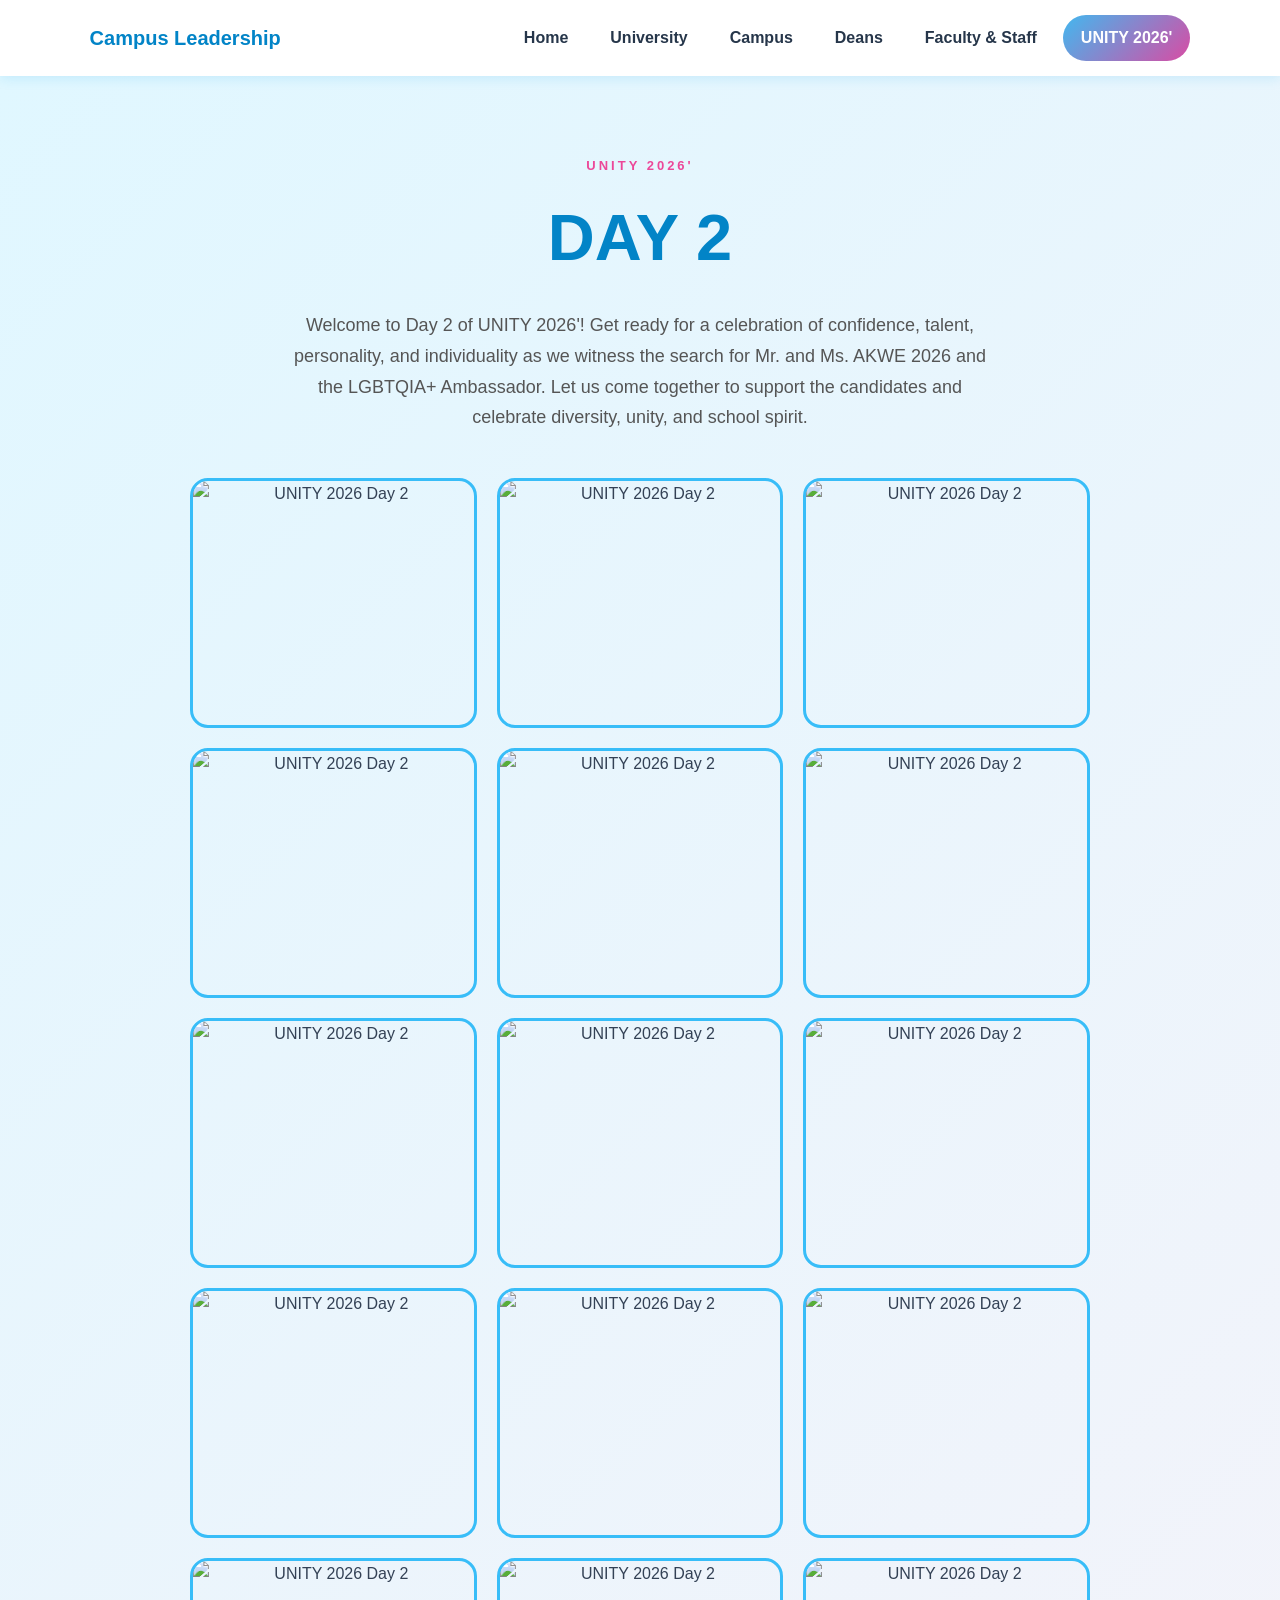
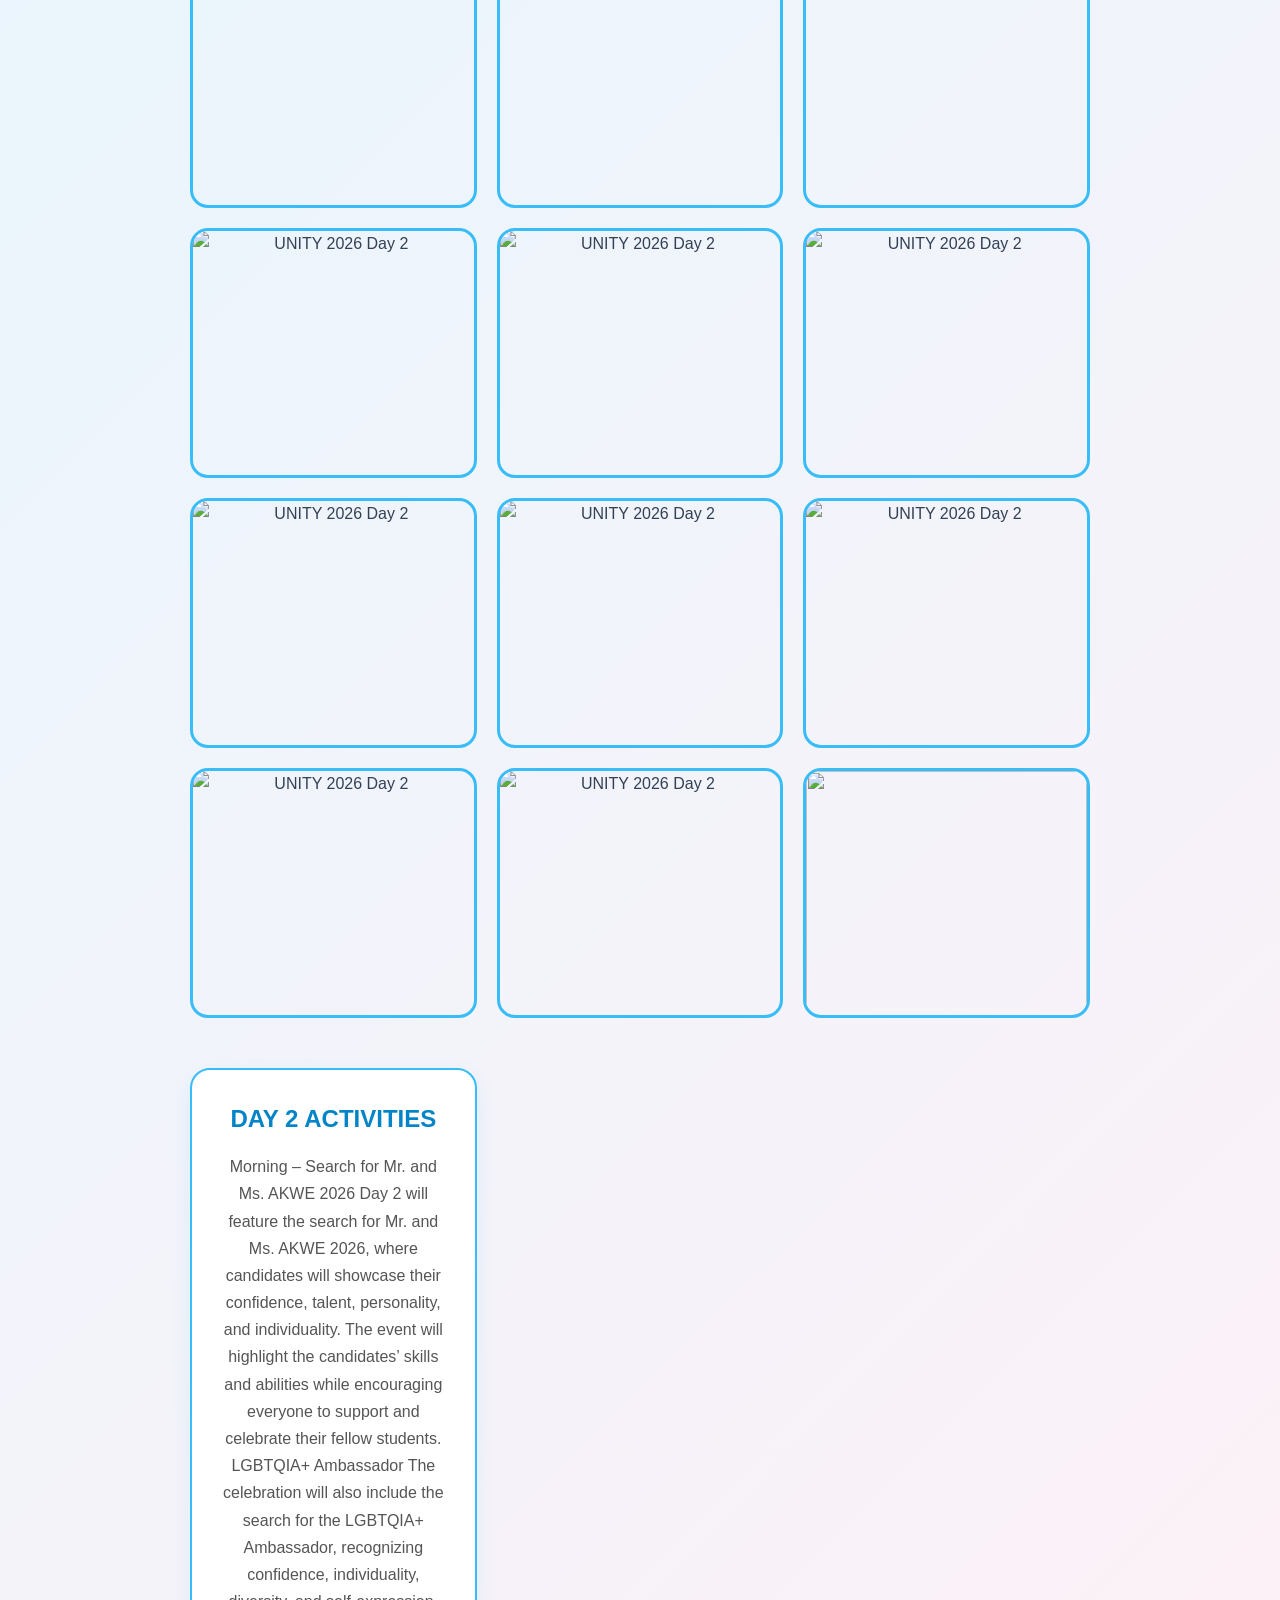
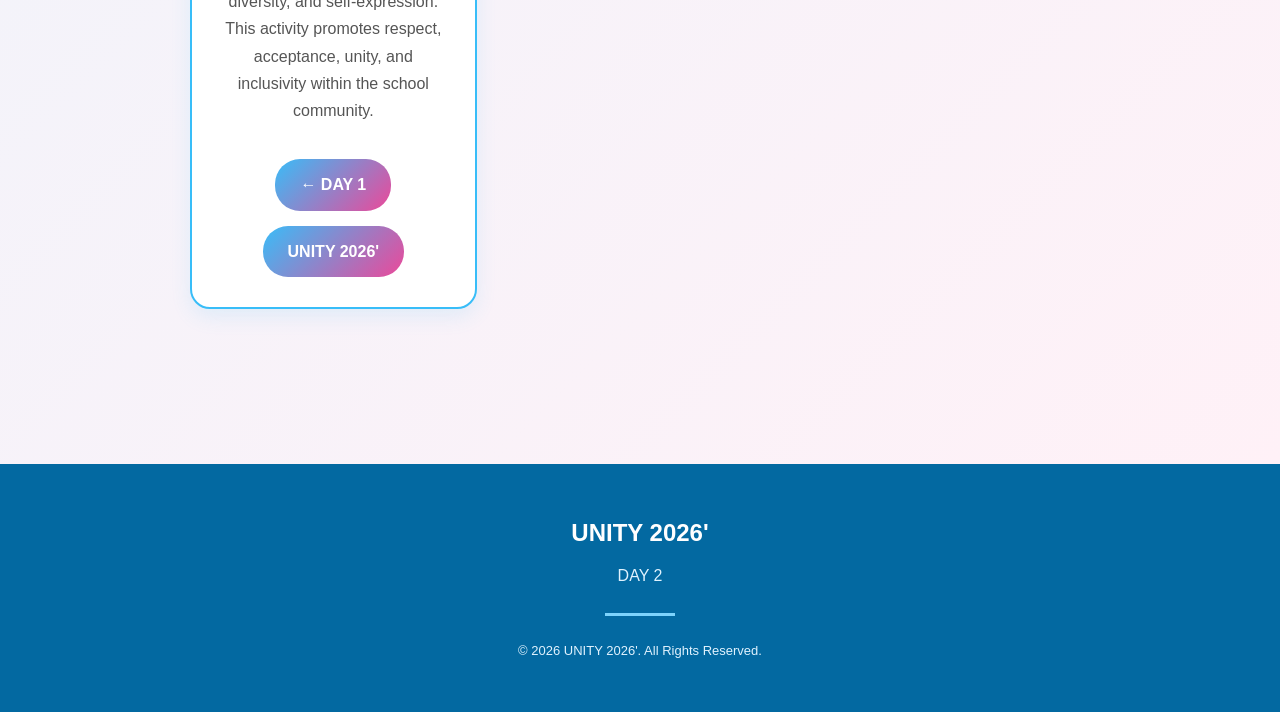
==== day2.html @ 0f5bf575 "Add files via upload" ====
<!DOCTYPE html>
<html lang="en">

<head>

    <meta charset="UTF-8">

    <meta name="viewport"
          content="width=device-width, initial-scale=1.0">

    <title>UNITY 2026' - Day 2</title>

    <link rel="stylesheet" href="style.css">

</head>


<body>


    <!-- ================= NAVIGATION ================= -->

    <nav class="navbar">

        <div class="logo">

            <h2>Campus Leadership</h2>

        </div>


        <ul class="nav-links">

            <li>
                <a href="index.html#home">
                    Home
                </a>
            </li>

            <li>
                <a href="index.html#university">
                    University
                </a>
            </li>

            <li>
                <a href="index.html#campus">
                    Campus
                </a>
            </li>

            <li>
                <a href="index.html#deans">
                    Deans
                </a>
            </li>

            <li>
                <a href="index.html#faculty">
                    Faculty & Staff
                </a>
            </li>

            <li>
                <a href="unity.html" class="unity-link">
                    UNITY 2026'
                </a>
            </li>

        </ul>

    </nav>



    <!-- ================= DAY 2 ================= -->

    <main>

        <section class="day-page">

            <div class="day-content">

                <p class="unity-label">
                    UNITY 2026'
                </p>

                <h1>
                    DAY 2
                </h1>

                <p class="day-description">
             Welcome to Day 2 of UNITY 2026'! Get ready for a celebration
                of confidence, talent, personality, and individuality as we
                witness the search for Mr. and Ms. AKWE 2026 and the
                LGBTQIA+ Ambassador. Let us come together to support the
                candidates and celebrate diversity, unity, and school spirit.
                            </p>



                <!-- ================= DAY 2 PICTURES ================= -->

                <div class="day-gallery">
            
                    <img src="image/day2-1.jpg"
                     alt="UNITY 2026 Day 2">
                    <img src="image/day2-2.jpg"
                     alt="UNITY 2026 Day 2">
                    <img src="image/day2-3.jpg" 
                    alt="UNITY 2026 Day 2">
                    <img src="image/day2-4.jpg"
                     alt="UNITY 2026 Day 2">
                    <img src="image/day2-5.jpg" 
                    alt="UNITY 2026 Day 2">
                    <img src="image/day2-6.jpg"
                     alt="UNITY 2026 Day 2">
                    <img src="image/day2-7.jpg" 
                    alt="UNITY 2026 Day 2">
                    <img src="image/day2-8.jpg"
                     alt="UNITY 2026 Day 2">
                    <img src="image/day2-9.jpg" 
                    alt="UNITY 2026 Day 2">
                    <img src="image/day2-10.jpg" 
                    alt="UNITY 2026 Day 2">
                    <img src="image/day2-11.jpg"
                     alt="UNITY 2026 Day 2">
                    <img src="image/day2-12.jpg"
                     alt="UNITY 2026 Day 2">
                    <img src="image/day2-13.jpg" 
                    alt="UNITY 2026 Day 2">
                    <img src="image/day2-14.jpg" 
                    alt="UNITY 2026 Day 2">
                    <img src="image/day2-15.jpg" 
                    alt="UNITY 2026 Day 2">
                    <img src="image/day2-16.jpg" 
                    alt="UNITY 2026 Day 2">
                    <img src="image/day2-17.jpg"
                     alt="UNITY 2026 Day 2">
                    <img src="image/day2-18.jpg"
                    alt="UNITY 2026 Day 2">
                    <img src="image/day2-19.jpg" 
                    alt="UNITY 2026 Day 2">
                    <img src="image/day2-20.jpg" 
                    alt="UNITY 2026 Day 2">
                    <img src="image/day2-21.jpg" 
                    alt="UNITY 2026 Day 2">
                    <img src="image/day2-22.jpg" 
                    alt="UNITY 2026 Day 2">
                    <img src="image/day2-23.jpg"
                     alt="UNITY 2026 Day 2">
                    <img src="image/day2-24.jpg" 

                </div>



                <!-- ================= DAY 2 INFORMATION ================= -->

                <div class="day-information">

                    <h2>
                        DAY 2 ACTIVITIES
                    </h2>

                    <p>
Morning – Search for Mr. and Ms. AKWE 2026
Day 2 will feature the search for Mr. and Ms. AKWE 2026, where candidates will showcase their confidence, talent, personality, and individuality. The event will highlight the candidates’ skills and abilities while encouraging everyone to support and celebrate their fellow students.

LGBTQIA+ Ambassador
The celebration will also include the search for the LGBTQIA+ Ambassador, recognizing confidence, individuality, diversity, and self-expression. This activity promotes respect, acceptance, unity, and inclusivity within the school community.
                    </p>



                <!-- ================= DAY NAVIGATION ================= -->

                <div class="day-navigation">

                    <a href="day1.html"
                       class="back-button">

                        ← DAY 1

                    </a>


                    <a href="unity.html"
                       class="next-button">

                        UNITY 2026'

                    </a>

                </div>

            </div>

        </section>

    </main>



    <!-- ================= FOOTER ================= -->

    <footer>

        <div class="footer-content">

            <h2>
                UNITY 2026'
            </h2>

            <p>
                DAY 2
            </p>

            <div class="footer-line"></div>

            <p class="copyright">
                © 2026 UNITY 2026'. All Rights Reserved.
            </p>

        </div>

    </footer>


    <script src="script.js"></script>

</body>

</html>
---- style.css ----
/* =========================
   RESET
========================= */

* {
    margin: 0;
    padding: 0;
    box-sizing: border-box;
}

html {
    scroll-behavior: smooth;
}

body {
    font-family: Arial, Helvetica, sans-serif;
    background: #f0f9ff;
    color: #334155;
    line-height: 1.6;
}


/* =========================
   NAVIGATION
========================= */

.navbar {
    position: sticky;
    top: 0;
    z-index: 1000;

    display: flex;
    justify-content: space-between;
    align-items: center;

    padding: 15px 7%;

    background: white;

    box-shadow: 0 2px 12px rgba(14, 165, 233, 0.15);
}

.logo {
    display: flex;
    align-items: center;
    gap: 10px;
}

.logo span {
    display: flex;
    justify-content: center;
    align-items: center;

    width: 45px;
    height: 45px;

    background: #0ea5e9;
    color: white;

    border-radius: 10px;

    font-weight: bold;
}

.logo h2 {
    font-size: 20px;
    color: #0284c7;
}

.nav-links {
    display: flex;
    list-style: none;
    gap: 28px;
}

.nav-links a {
    text-decoration: none;
    color: #334155;
    font-weight: 600;

    transition: 0.3s;
}

.nav-links a:hover {
    color: #0284c7;
}


/* =========================
   HERO
========================= */

.hero {
    min-height: 600px;

    display: flex;
    justify-content: center;
    align-items: center;

    text-align: center;

    padding: 80px 20px;

    background:
        linear-gradient(
            135deg,
            #0284c7,
            #38bdf8
        );
}

.hero-content {
    max-width: 850px;
    color: white;
}

.welcome {
    letter-spacing: 3px;
    font-size: 14px;
    font-weight: bold;

    margin-bottom: 15px;
}

.hero h1 {
    font-size: 58px;
    line-height: 1.1;

    margin-bottom: 25px;
}

.hero h1 span {
    color: #e0f2fe;
}

.hero-content > p:not(.welcome) {
    max-width: 700px;
    margin: auto;

    font-size: 18px;
}

.hero-button {
    display: inline-block;

    margin-top: 30px;

    padding: 13px 28px;

    background: white;
    color: #0284c7;

    text-decoration: none;

    border-radius: 30px;

    font-weight: bold;

    transition: 0.3s;
}

.hero-button:hover {
    background: #e0f2fe;
    transform: translateY(-3px);
}


/* =========================
   SECTIONS
========================= */

.section {
    padding: 90px 7%;
}

.light-section {
    background: #e0f2fe;
}

.section-heading {
    text-align: center;

    max-width: 750px;

    margin: 0 auto 50px;
}

.small-title {
    color: #0284c7;

    font-size: 13px;

    font-weight: bold;

    letter-spacing: 2px;

    margin-bottom: 8px;
}

.section-heading h2 {
    color: #0284c7;

    font-size: 38px;

    margin-bottom: 10px;
}

.section-heading > p:last-child {
    color: #64748b;
}


/* =========================
   PRESIDENT
========================= */

.president-card {
    max-width: 850px;

    margin: auto;

    display: flex;
    align-items: center;

    gap: 50px;

    padding: 45px;

    background: white;

    border-radius: 20px;

    box-shadow: 0 10px 35px rgba(14, 165, 233, 0.15);
}

.profile-image img {
    width: 240px;
    height: 240px;

    object-fit: cover;

    border-radius: 50%;

    border: 7px solid #38bdf8;
}

.profile-info {
    flex: 1;
}

.position {
    color: #0284c7;

    font-size: 12px;

    font-weight: bold;

    letter-spacing: 1.5px;
}

.profile-info h3 {
    color: #0284c7;

    font-size: 30px;

    margin: 8px 0 2px;
}

.profile-info p {
    color: #64748b;
}

.profile-line {
    width: 60px;
    height: 4px;

    margin: 18px 0;

    background: #38bdf8;

    border-radius: 5px;
}

.description {
    font-size: 15px;
}


/* =========================
   PROFILE GRID
========================= */

.profile-grid {
    max-width: 1100px;

    margin: auto;

    display: grid;

    grid-template-columns:
        repeat(auto-fit, minmax(280px, 1fr));

    gap: 30px;
}

.profile-card {
    background: white;

    border-radius: 18px;

    overflow: hidden;

    box-shadow:
        0 8px 25px rgba(14, 165, 233, 0.12);

    transition: 0.3s;
}

.profile-card:hover {
    transform: translateY(-8px);

    box-shadow:
        0 15px 35px rgba(14, 165, 233, 0.22);
}

.card-image {
    padding: 30px 20px 15px;

    text-align: center;
}

.card-image img {
    width: 180px;
    height: 180px;

    object-fit: cover;

    border-radius: 50%;

    border: 5px solid #38bdf8;
}

.card-content {
    padding: 20px 25px 30px;

    text-align: center;
}

.card-content h3 {
    color: #0284c7;

    font-size: 20px;

    margin: 7px 0;
}

.card-content p {
    color: #64748b;

    font-size: 14px;
}


/* =========================
   FACULTY
========================= */

.people-grid {
    max-width: 1100px;

    margin: auto;

    display: grid;

    grid-template-columns:
        repeat(auto-fit, minmax(220px, 1fr));

    gap: 25px;
}

.person-card {
    background: white;

    text-align: center;

    padding: 25px 18px;

    border-radius: 16px;

    box-shadow:
        0 6px 20px rgba(14, 165, 233, 0.10);

    transition: 0.3s;
}

.person-card:hover {
    transform: translateY(-6px);

    box-shadow:
        0 12px 25px rgba(14, 165, 233, 0.18);
}

.person-card img {
    width: 145px;
    height: 145px;

    object-fit: cover;

    border-radius: 50%;

    border: 4px solid #38bdf8;

    margin-bottom: 15px;
}

.person-card h3 {
    color: #0284c7;

    font-size: 17px;

    margin-bottom: 5px;
}

.person-card p {
    color: #64748b;

    font-size: 14px;
}


/* =========================
   STAFF
========================= */

.staff-heading {
    text-align: center;

    margin: 70px 0 30px;
}

.staff-heading h2 {
    color: #0284c7;

    font-size: 30px;
}

.staff-grid {
    max-width: 650px;
}


/* =========================
   FOOTER
========================= */

footer {
    background: #0369a1;

    color: white;

    text-align: center;

    padding: 50px 20px;
}

.footer-content {
    max-width: 700px;

    margin: auto;
}

.footer-content h2 {
    margin-bottom: 10px;
}

.footer-content p {
    color: #e0f2fe;
}

.footer-line {
    width: 70px;
    height: 3px;

    background: #7dd3fc;

    margin: 25px auto;
}

.copyright {
    font-size: 13px;
}


/* =========================
   RESPONSIVE
========================= */

@media (max-width: 850px) {

    .navbar {
        flex-direction: column;
        gap: 15px;
    }

    .nav-links {
        flex-wrap: wrap;
        justify-content: center;
        gap: 15px;
    }

    .hero h1 {
        font-size: 45px;
    }

    .president-card {
        flex-direction: column;

        text-align: center;
    }

    .profile-line {
        margin: 18px auto;
    }
}


@media (max-width: 600px) {

    .logo h2 {
        font-size: 17px;
    }

    .nav-links {
        font-size: 13px;
    }

    .hero {
        min-height: 500px;
    }

    .hero h1 {
        font-size: 36px;
    }

    .hero-content > p:not(.welcome) {
        font-size: 15px;
    }

    .section {
        padding: 60px 5%;
    }

    .section-heading h2 {
        font-size: 30px;
    }

    .president-card {
        padding: 30px 20px;
    }

    .profile-image img {
        width: 190px;
        height: 190px;
    }

    .profile-info h3 {
        font-size: 25px;
    }
}
/* =========================================
   UNITY 2026 NAVIGATION
========================================= */

.unity-link {
    background: linear-gradient(135deg, #38bdf8, #ec4899);
    color: white !important;
    padding: 8px 16px;
    border-radius: 20px;
    font-weight: bold;
    transition: 0.3s ease;
}

.unity-link:hover {
    transform: translateY(-2px);
    box-shadow: 0 5px 15px rgba(236, 72, 153, 0.30);
}


/* =========================================
   UNITY 2026 PAGE
========================================= */

.unity-page {
    min-height: 75vh;
    padding: 80px 30px;
    text-align: center;

    background:
        linear-gradient(
            135deg,
            #e0f7ff,
            #fff1f7
        );
}

.unity-content {
    max-width: 1000px;
    margin: auto;
}

.unity-content h1 {
    font-size: 65px;
    color: #0284c7;
    margin-bottom: 20px;
}

.unity-label {
    font-size: 13px;
    letter-spacing: 3px;
    font-weight: bold;
    color: #ec4899;
    margin-bottom: 10px;
}

.unity-description {
    max-width: 700px;
    margin: auto;

    font-size: 18px;
    line-height: 1.7;

    color: #555;
}


/* =========================================
   UNITY PICTURES
========================================= */

.unity-gallery {
    display: grid;

    grid-template-columns:
        repeat(3, 1fr);

    gap: 20px;

    max-width: 900px;

    margin: 45px auto;
}

.unity-gallery img {
    width: 100%;
    height: 250px;

    object-fit: cover;

    border-radius: 18px;

    border: 3px solid #38bdf8;

    transition: 0.3s ease;
}

.unity-gallery img:hover {
    transform: scale(1.03);
    border-color: #ec4899;
}


/* =========================================
   DAY CHOICES
========================================= */

.choose-day {
    color: #0284c7;
    margin-top: 35px;
    margin-bottom: 20px;
}

.unity-days {
    display: flex;

    justify-content: center;

    align-items: center;

    gap: 20px;

    margin-top: 25px;
}

.day-button {
    display: inline-block;

    text-decoration: none;

    color: white;

    background:
        linear-gradient(
            135deg,
            #38bdf8,
            #ec4899
        );

    padding: 15px 45px;

    border-radius: 30px;

    font-weight: bold;

    transition: 0.3s ease;
}

.day-button:hover {
    transform: translateY(-5px);

    box-shadow:
        0 10px 25px
        rgba(236, 72, 153, 0.25);
}


/* =========================================
   DAY 1 / DAY 2 PAGES
========================================= */

.day-page {
    min-height: 75vh;

    padding: 80px 30px;

    text-align: center;

    background:
        linear-gradient(
            135deg,
            #e0f7ff,
            #fff1f7
        );
}

.day-content {
    max-width: 1000px;
    margin: auto;
}

.day-content h1 {
    font-size: 65px;

    color: #0284c7;

    margin-bottom: 20px;
}

.day-description {
    max-width: 700px;

    margin: auto;

    color: #555;

    font-size: 18px;

    line-height: 1.7;
}


/* =========================================
   DAY PICTURES
========================================= */

.day-gallery {
    display: grid;

    grid-template-columns:
        repeat(3, 1fr);

    gap: 20px;

    max-width: 900px;

    margin: 45px auto;
}

.day-gallery img {
    width: 100%;

    height: 250px;

    object-fit: cover;

    border-radius: 18px;

    border: 3px solid #38bdf8;

    transition: 0.3s ease;
}

.day-gallery img:hover {
    transform: scale(1.03);

    border-color: #ec4899;
}


/* =========================================
   DAY INFORMATION
========================================= */

.day-information {
    max-width: 800px;

    margin: 30px auto;

    padding: 30px;

    background: white;

    border-radius: 20px;

    border: 2px solid #38bdf8;

    box-shadow:
        0 8px 20px
        rgba(56, 189, 248, 0.12);
}

.day-information h2 {
    color: #0284c7;

    margin-bottom: 15px;
}

.day-information p {
    color: #555;

    line-height: 1.7;
}


/* =========================================
   DAY NAVIGATION
========================================= */

.day-navigation {
    display: flex;

    justify-content: center;

    align-items: center;

    gap: 15px;

    margin-top: 35px;

    flex-wrap: wrap;
}

.back-button,
.next-button {
    display: inline-block;

    text-decoration: none;

    color: white;

    background:
        linear-gradient(
            135deg,
            #38bdf8,
            #ec4899
        );

    padding: 13px 25px;

    border-radius: 25px;

    font-weight: bold;

    transition: 0.3s ease;
}

.back-button:hover,
.next-button:hover {
    transform: translateY(-3px);

    box-shadow:
        0 8px 20px
        rgba(236, 72, 153, 0.25);
}


/* =========================================
   MOBILE
========================================= */

@media (max-width: 768px) {

    .unity-content h1,
    .day-content h1 {
        font-size: 45px;
    }

    .unity-page,
    .day-page {
        padding: 60px 20px;
    }

    .unity-days {
        flex-direction: column;
    }

    .day-button {
        width: 180px;
    }

    .unity-gallery,
    .day-gallery {
        grid-template-columns: 1fr;
    }

    .day-navigation {
        flex-direction: column;
    }

}
/* =========================================
   UNIFORM NAVIGATION - UNITY 2026 STYLE
   ========================================= */

.navbar {
    display: flex;
    justify-content: space-between;
    align-items: center;
    padding: 15px 7%;
    background: white;
    position: sticky;
    top: 0;
    z-index: 1000;
}

/* Logo */
.logo {
    display: flex;
    align-items: center;
    gap: 10px;
}

.logo-box {
    background: #16a9e0;
    color: white;
    padding: 10px 12px;
    border-radius: 10px;
    font-weight: bold;
}

.logo-text {
    color: #0786c5;
    font-size: 20px;
    font-weight: bold;
}

/* Navigation */
.nav-links {
    display: flex;
    align-items: center;
    gap: 10px;
    list-style: none;
    margin: 0;
    padding: 0;
}

.nav-links li a {
    display: inline-block;
    text-decoration: none;
    color: #26364a;
    font-weight: 600;
    padding: 10px 16px;
    border-radius: 25px;
    transition: 0.3s ease;
}

/* Hover - same gradient style */
.nav-links li a:hover {
    background: linear-gradient(135deg, #42b8ef, #d84ca4);
    color: white;
    transform: translateY(-2px);
}

/* UNITY 2026 button */
.nav-links .unity-link {
    background: linear-gradient(135deg, #42b8ef, #d84ca4);
    color: white;
    font-weight: bold;
    padding: 10px 18px;
    border-radius: 25px;
}

/* UNITY hover */
.nav-links .unity-link:hover {
    background: linear-gradient(135deg, #319fd6, #c83b91);
    color: white;
    transform: translateY(-2px);
}
/* =========================================
   STREET DANCE & FIELD DEMO PAGE
   ========================================= */

.streetdance-page {
    min-height: calc(100vh - 80px);
    padding: 75px 7% 90px;

    background:
        linear-gradient(
            120deg,
            #e2f7ff 0%,
            #f4f5fc 50%,
            #fff0f8 100%
        );
}

.streetdance-content {
    max-width: 1100px;
    margin: auto;
    text-align: center;
}


/* UNITY LABEL */

.streetdance-content .unity-label {
    color: #e72d91;
    font-size: 13px;
    font-weight: bold;
    letter-spacing: 4px;
    margin-bottom: 25px;
}


/* MAIN TITLE */

.streetdance-content h1 {
    color: #0786c5;
    font-size: 48px;
    line-height: 1.15;
    margin-bottom: 25px;
}


/* DESCRIPTION */

.streetdance-description {
    max-width: 720px;
    margin: 0 auto 55px;

    color: #40546a;
    font-size: 17px;
    line-height: 1.7;
}


/* INTRO CARD */

.streetdance-intro {
    background: white;

    border: 2px solid #28b5f2;
    border-radius: 22px;

    padding: 30px 35px;
    margin: 0 auto 45px;

    max-width: 850px;

    box-shadow: 0 10px 30px rgba(50, 130, 180, 0.12);
}

.streetdance-intro h2 {
    color: #0786c5;
    font-size: 24px;
    margin-bottom: 12px;
}

.streetdance-intro p {
    color: #53677a;
    line-height: 1.6;
    margin: 0;
}


/* DEPARTMENT GRID */

.department-grid {
    display: grid;

    grid-template-columns:
        repeat(2, 1fr);

    gap: 28px;

    margin-top: 30px;
}


/* DEPARTMENT CARD */

.department-card {
    background: white;

    border-radius: 22px;

    padding: 25px;

    border: 2px solid #d9eaf3;

    box-shadow:
        0 10px 25px rgba(0, 0, 0, 0.08);

    transition: 0.3s ease;
}

.department-card:hover {
    transform: translateY(-7px);

    border-color: #36b6ee;

    box-shadow:
        0 15px 35px rgba(30, 150, 210, 0.15);
}


/* PHOTO PLACEHOLDER */

.department-photo {
    height: 230px;

    display: flex;
    align-items: center;
    justify-content: center;

    border-radius: 16px;

    margin-bottom: 20px;

    background:
        linear-gradient(
            135deg,
            #42b8ef,
            #d84ca4
        );

    color: white;

    font-size: 32px;
    font-weight: bold;
}


/* DEPARTMENT TITLE */

.department-card h2 {
    color: #0786c5;

    font-size: 25px;

    margin: 10px 0;
}


/* DEPARTMENT DESCRIPTION */

.department-card p {
    color: #596b7c;

    font-size: 14px;

    min-height: 45px;

    line-height: 1.5;
}


/* PERFORMANCE BUTTON */

.performance-button {
    display: inline-block;

    margin-top: 15px;

    padding: 11px 20px;

    border-radius: 25px;

    background:
        linear-gradient(
            135deg,
            #42b8ef,
            #d84ca4
        );

    color: white;

    text-decoration: none;

    font-size: 13px;

    font-weight: bold;

    transition: 0.3s ease;
}

.performance-button:hover {
    transform: translateY(-2px);

    background:
        linear-gradient(
            135deg,
            #319fd6,
            #c83b91
        );
}


/* PAGE NAVIGATION */

.streetdance-content .day-navigation {
    margin-top: 55px;
}


/* MOBILE */

@media (max-width: 768px) {

    .navbar {
        flex-direction: column;
        gap: 15px;
    }

    .nav-links {
        flex-wrap: wrap;
        justify-content: center;
    }

    .streetdance-page {
        padding: 50px 5%;
    }

    .streetdance-content h1 {
        font-size: 34px;
    }

    .department-grid {
        grid-template-columns: 1fr;
    }

    .streetdance-description {
        font-size: 15px;
    }

}
.day-button {
    display: inline-block;
    margin-top: 20px;
    padding: 12px 24px;

    background: linear-gradient(135deg, #42b8ef, #d84ca4);

    color: white;
    text-decoration: none;

    font-weight: bold;
    border-radius: 25px;

    transition: 0.3s ease;
}

.day-button:hover {
    transform: translateY(-2px);

    background: linear-gradient(135deg, #319fd6, #c83b91);
}
/* =========================================
   FIX STREET DANCE PAGE
   ========================================= */

.streetdance-page {
    min-height: calc(100vh - 80px);
    padding: 70px 6% 90px;
    background: linear-gradient(
        120deg,
        #e2f7ff 0%,
        #f5f5fc 50%,
        #fff0f8 100%
    );
    box-sizing: border-box;
}

.streetdance-content {
    width: 100%;
    max-width: 1150px;
    margin: 0 auto;
    text-align: center;
    box-sizing: border-box;
}

/* TITLE */

.streetdance-content .unity-label {
    color: #e72d91;
    font-size: 13px;
    font-weight: bold;
    letter-spacing: 4px;
    margin: 0 0 18px;
}

.streetdance-content h1 {
    color: #0786c5;
    font-size: 42px;
    line-height: 1.2;
    margin: 0 0 22px;
}

.streetdance-description {
    max-width: 750px;
    margin: 0 auto 45px;
    color: #40546a;
    font-size: 16px;
    line-height: 1.7;
}


/* INTRODUCTION */

.streetdance-intro {
    width: 100%;
    max-width: 850px;
    margin: 0 auto 40px;
    padding: 28px 35px;
    background: white;
    border: 2px solid #24b5f2;
    border-radius: 20px;
    box-sizing: border-box;
    box-shadow: 0 8px 25px rgba(50, 130, 180, 0.10);
}

.streetdance-intro h2 {
    color: #0786c5;
    margin: 0 0 12px;
    font-size: 23px;
}

.streetdance-intro p {
    margin: 0;
    color: #53677a;
    line-height: 1.6;
}


/* =========================================
   DEPARTMENT GRID
   ========================================= */

.streetdance-page .department-grid {
    width: 100%;
    display: grid;
    grid-template-columns: repeat(2, minmax(0, 1fr));
    gap: 30px;
    margin: 0 auto;
}


/* =========================================
   DEPARTMENT CARD
   ========================================= */

.streetdance-page .department-card {
    width: 100%;
    min-width: 0;
    background: white;
    border: 2px solid #d9eaf3;
    border-radius: 20px;
    padding: 20px;
    box-sizing: border-box;
    overflow: hidden;

    box-shadow: 0 8px 25px rgba(0, 0, 0, 0.08);

    transition: 0.3s ease;
}

.streetdance-page .department-card:hover {
    transform: translateY(-5px);
    border-color: #35b7ee;
    box-shadow: 0 12px 30px rgba(30, 150, 210, 0.15);
}


/* =========================================
   DEPARTMENT IMAGE
   ========================================= */

.streetdance-page .department-photo {
    width: 100%;
    height: 230px;

    margin: 0 0 20px;

    border-radius: 15px;
    overflow: hidden;

    background: linear-gradient(
        135deg,
        #42b8ef,
        #d84ca4
    );

    display: flex;
    align-items: center;
    justify-content: center;

    box-sizing: border-box;
}

.streetdance-page .department-photo img {
    display: block;

    width: 100% !important;
    height: 100% !important;

    max-width: 100% !important;
    max-height: 100% !important;

    object-fit: cover;

    margin: 0 !important;
    padding: 0 !important;
}


/* PLACEHOLDER TEXT */

.streetdance-page .department-photo span {
    color: white;
    font-size: 30px;
    font-weight: bold;
}


/* =========================================
   DEPARTMENT NAME
   ========================================= */

.streetdance-page .department-card h2 {
    color: #0786c5;
    font-size: 24px;
    margin: 5px 0 8px;
}

.streetdance-page .department-card p {
    color: #657789;
    font-size: 14px;
    line-height: 1.5;
    min-height: 42px;
    margin: 0 0 15px;
}


/* =========================================
   VIDEO
   ========================================= */

.streetdance-page .performance-video {
    display: block;

    width: 100% !important;
    max-width: 100% !important;

    height: auto;

    max-height: 300px;

    margin: 15px 0 0;

    border-radius: 14px;

    background: #000;
}


/* =========================================
   PERFORMANCE BUTTON
   ========================================= */

.streetdance-page .performance-button {
    display: inline-block;

    margin-top: 15px;
    padding: 11px 20px;

    border-radius: 25px;

    background: linear-gradient(
        135deg,
        #42b8ef,
        #d84ca4
    );

    color: white;
    text-decoration: none;

    font-size: 13px;
    font-weight: bold;

    transition: 0.3s ease;
}

.streetdance-page .performance-button:hover {
    transform: translateY(-2px);

    background: linear-gradient(
        135deg,
        #319fd6,
        #c83b91
    );
}


/* =========================================
   BACK / NEXT BUTTONS
   ========================================= */

.streetdance-page .day-navigation {
    display: flex;
    justify-content: center;
    align-items: center;
    gap: 15px;

    margin-top: 50px;
}


/* =========================================
   MOBILE
   ========================================= */

@media (max-width: 768px) {

    .streetdance-page {
        padding: 50px 5%;
    }

    .streetdance-content h1 {
        font-size: 32px;
    }

    .streetdance-page .department-grid {
        grid-template-columns: 1fr;
    }

    .streetdance-page .department-photo {
        height: 220px;
    }

    .streetdance-intro {
        padding: 25px 20px;
    }
}
/* VIEW PERFORMANCE BUTTON */
.streetdance-page .performance-button {
    display: inline-block !important;

    margin-top: 18px;
    padding: 12px 25px;

    background: linear-gradient(
        135deg,
        #42b8ef,
        #d84ca4
    );

    color: white !important;
    text-decoration: none;

    font-size: 14px;
    font-weight: bold;

    border-radius: 25px;

    visibility: visible !important;
    opacity: 1 !important;

    cursor: pointer;

    transition: 0.3s ease;
}

.streetdance-page .performance-button:hover {
    transform: translateY(-2px);

    background: linear-gradient(
        135deg,
        #319fd6,
        #c83b91
    );
}
/* ================= DAY BUTTON FIX ================= */

.day-button {
    display: inline-block !important;
    visibility: visible !important;
    opacity: 1 !important;

    padding: 14px 28px;
    margin: 20px 0 35px;

    background: linear-gradient(135deg, #42b8ef, #d84ca4);
    color: white !important;

    text-decoration: none !important;
    font-size: 14px;
    font-weight: bold;

    border-radius: 30px;
    border: none;

    cursor: pointer;
    transition: 0.3s ease;

    position: relative;
    z-index: 10;
}

.day-button:hover {
    transform: translateY(-3px);
    background: linear-gradient(135deg, #319fd6, #c83b91);
    box-shadow: 0 8px 20px rgba(0, 0, 0, 0.15);
}
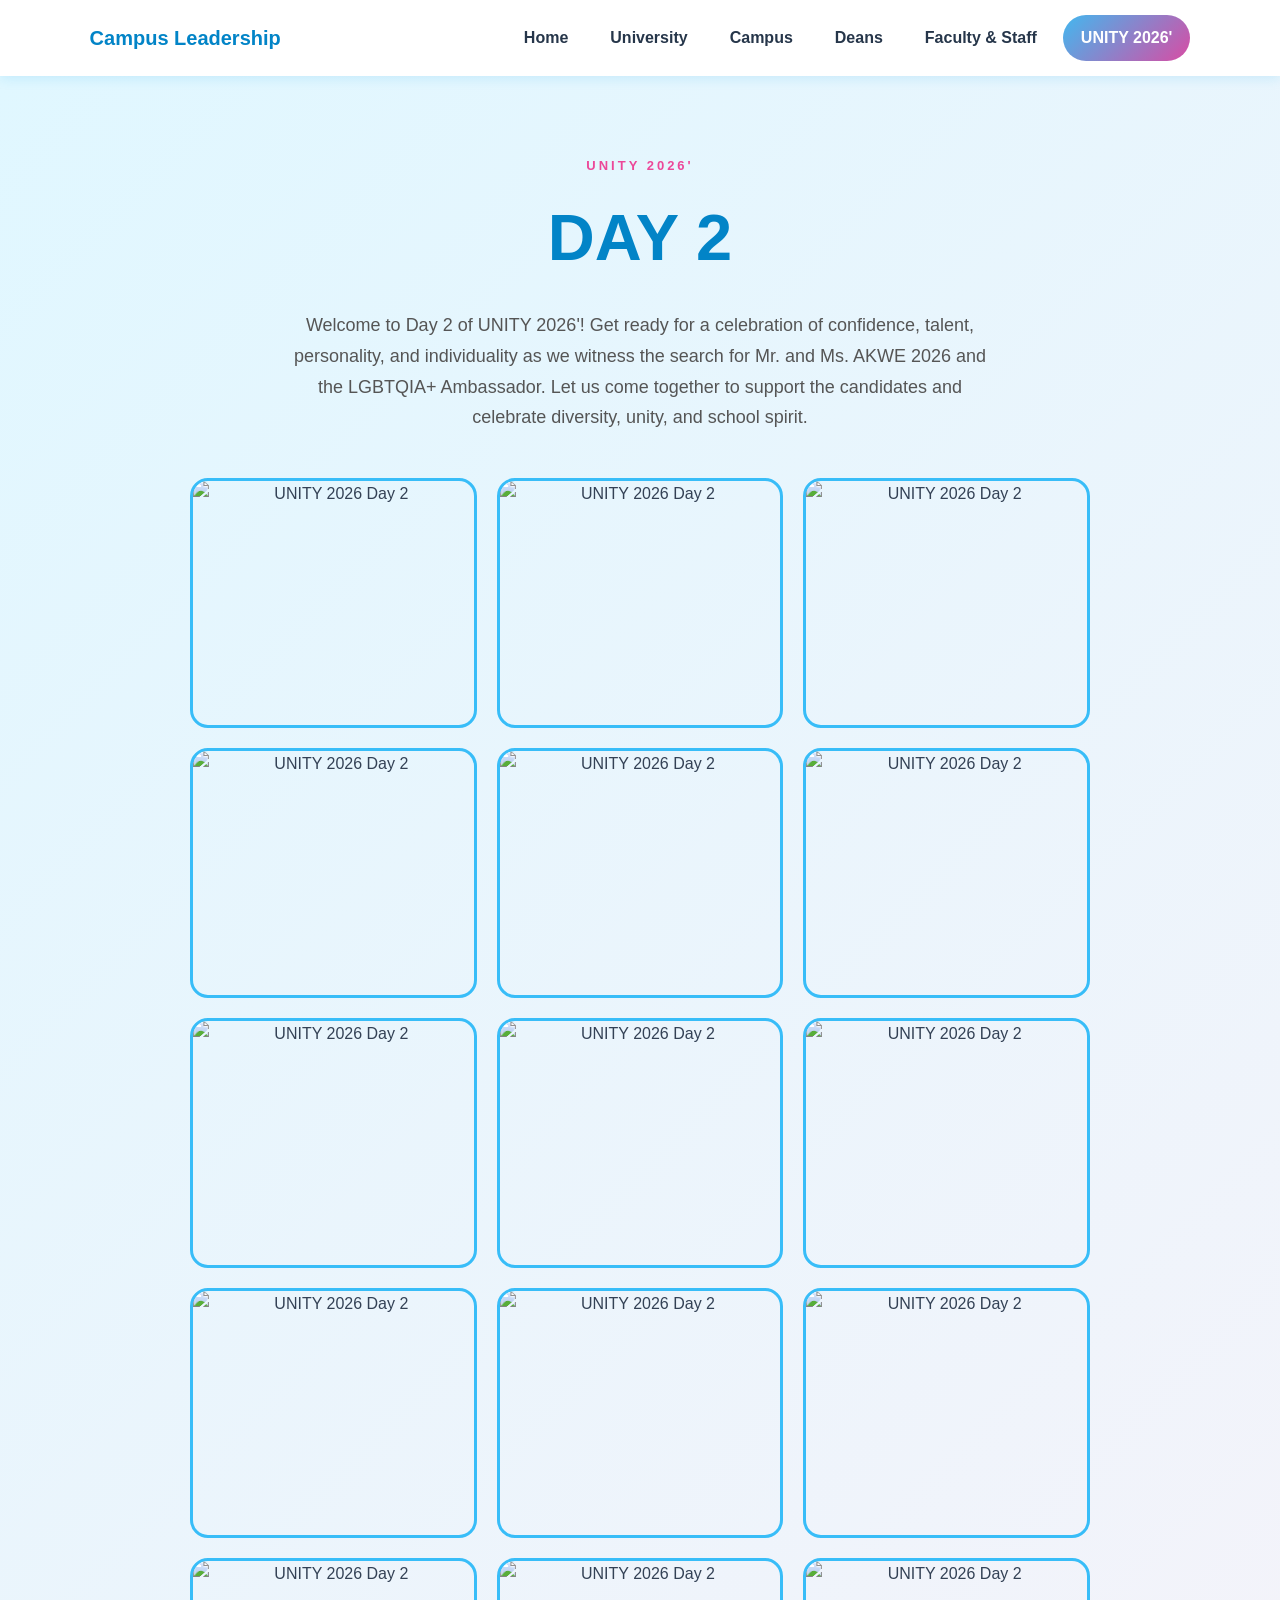
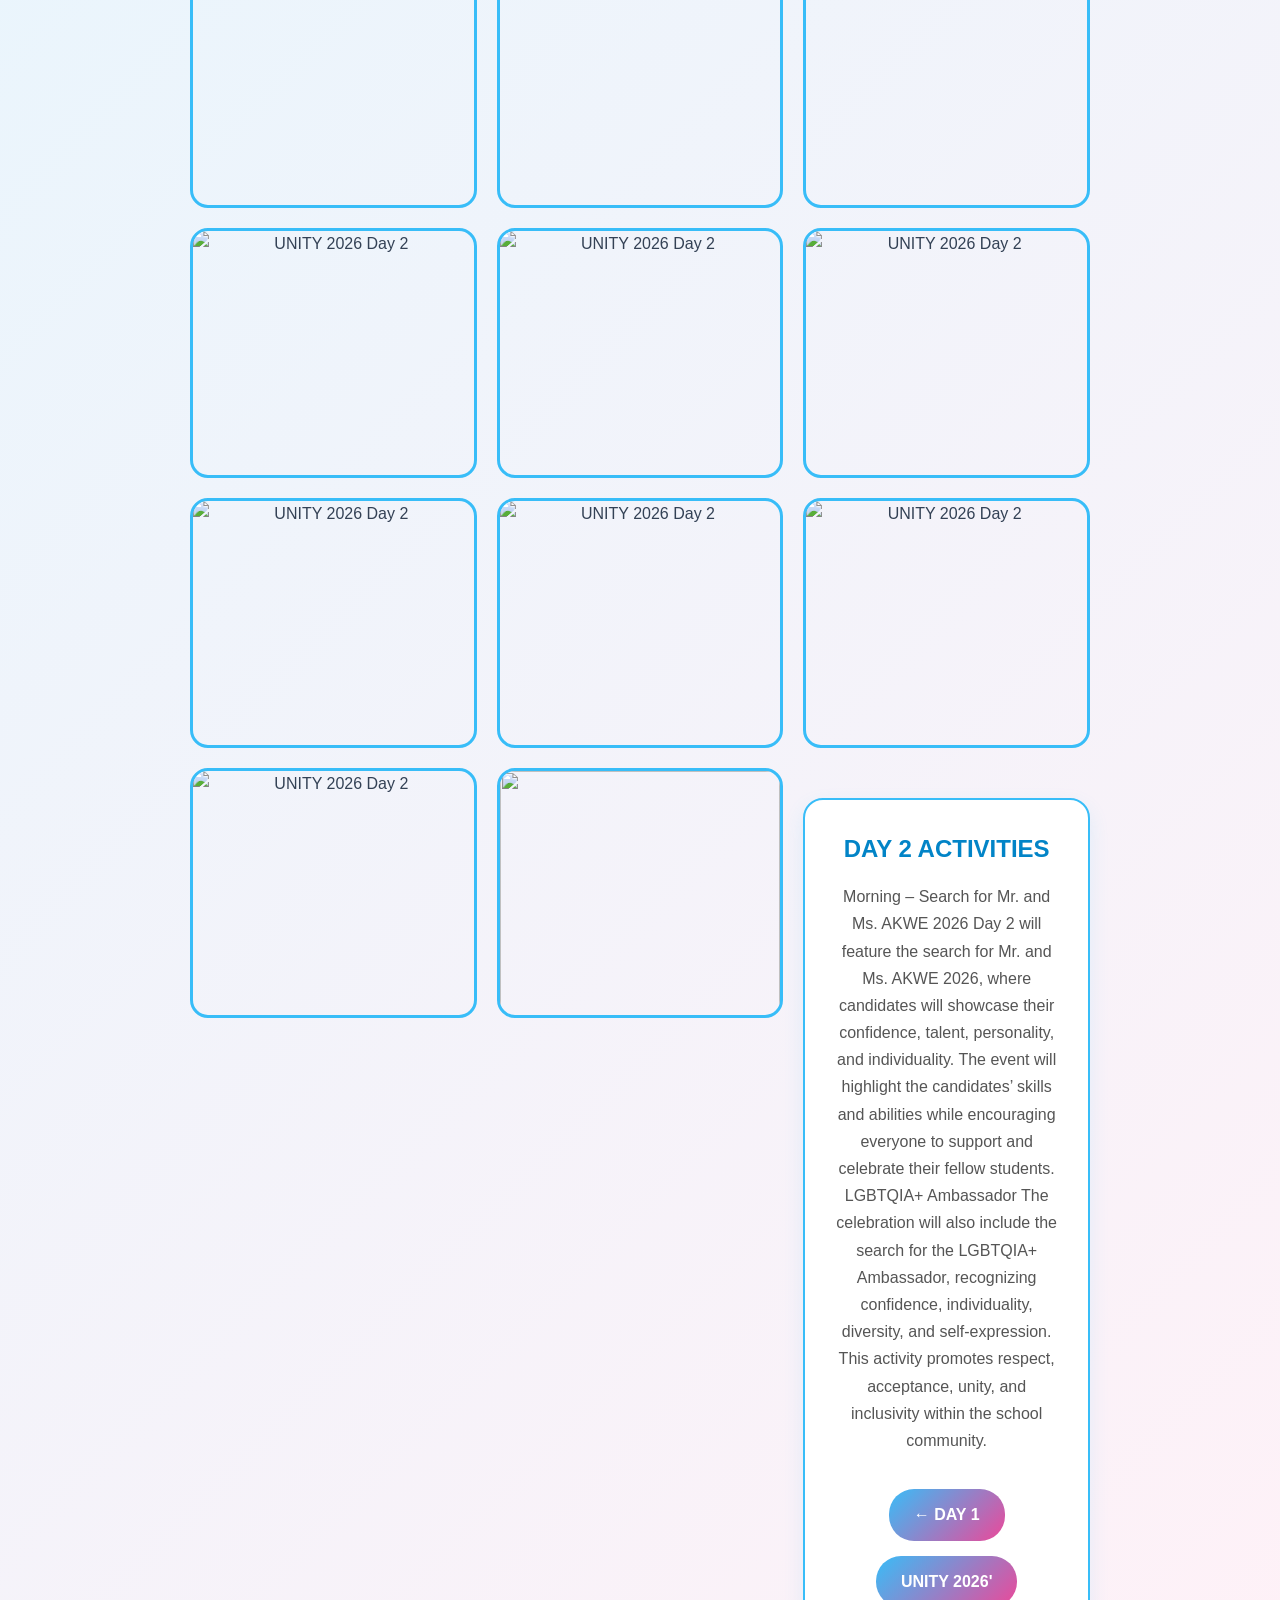
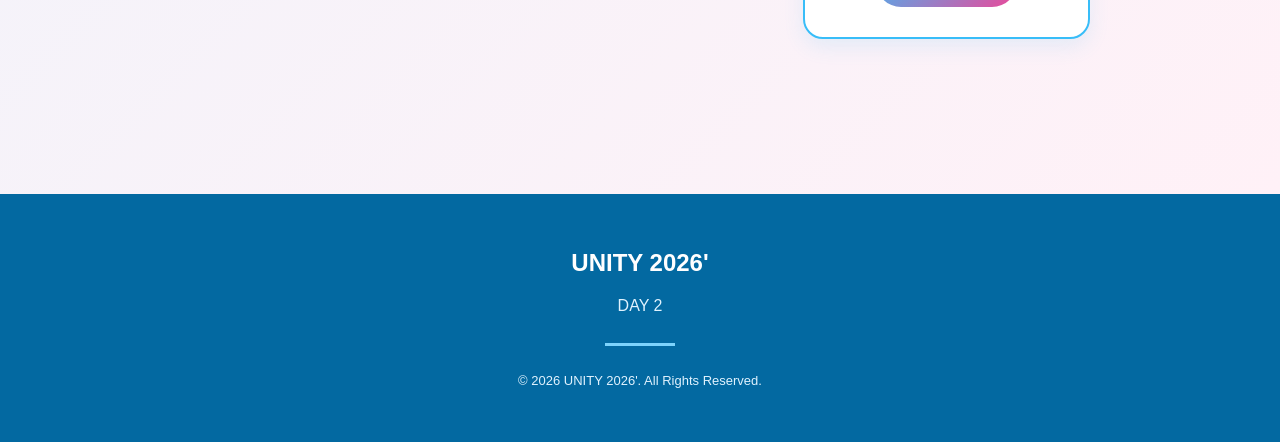
==== commit e72c007c: "Add files via upload" ====
--- a/day2.html
+++ b/day2.html
@@ -148,9 +148,6 @@
                     <img src="image/day2-22.jpg" 
                     alt="UNITY 2026 Day 2">
                     <img src="image/day2-23.jpg"
-                     alt="UNITY 2026 Day 2">
-                    <img src="image/day2-24.jpg" 
-
                 </div>
 
 
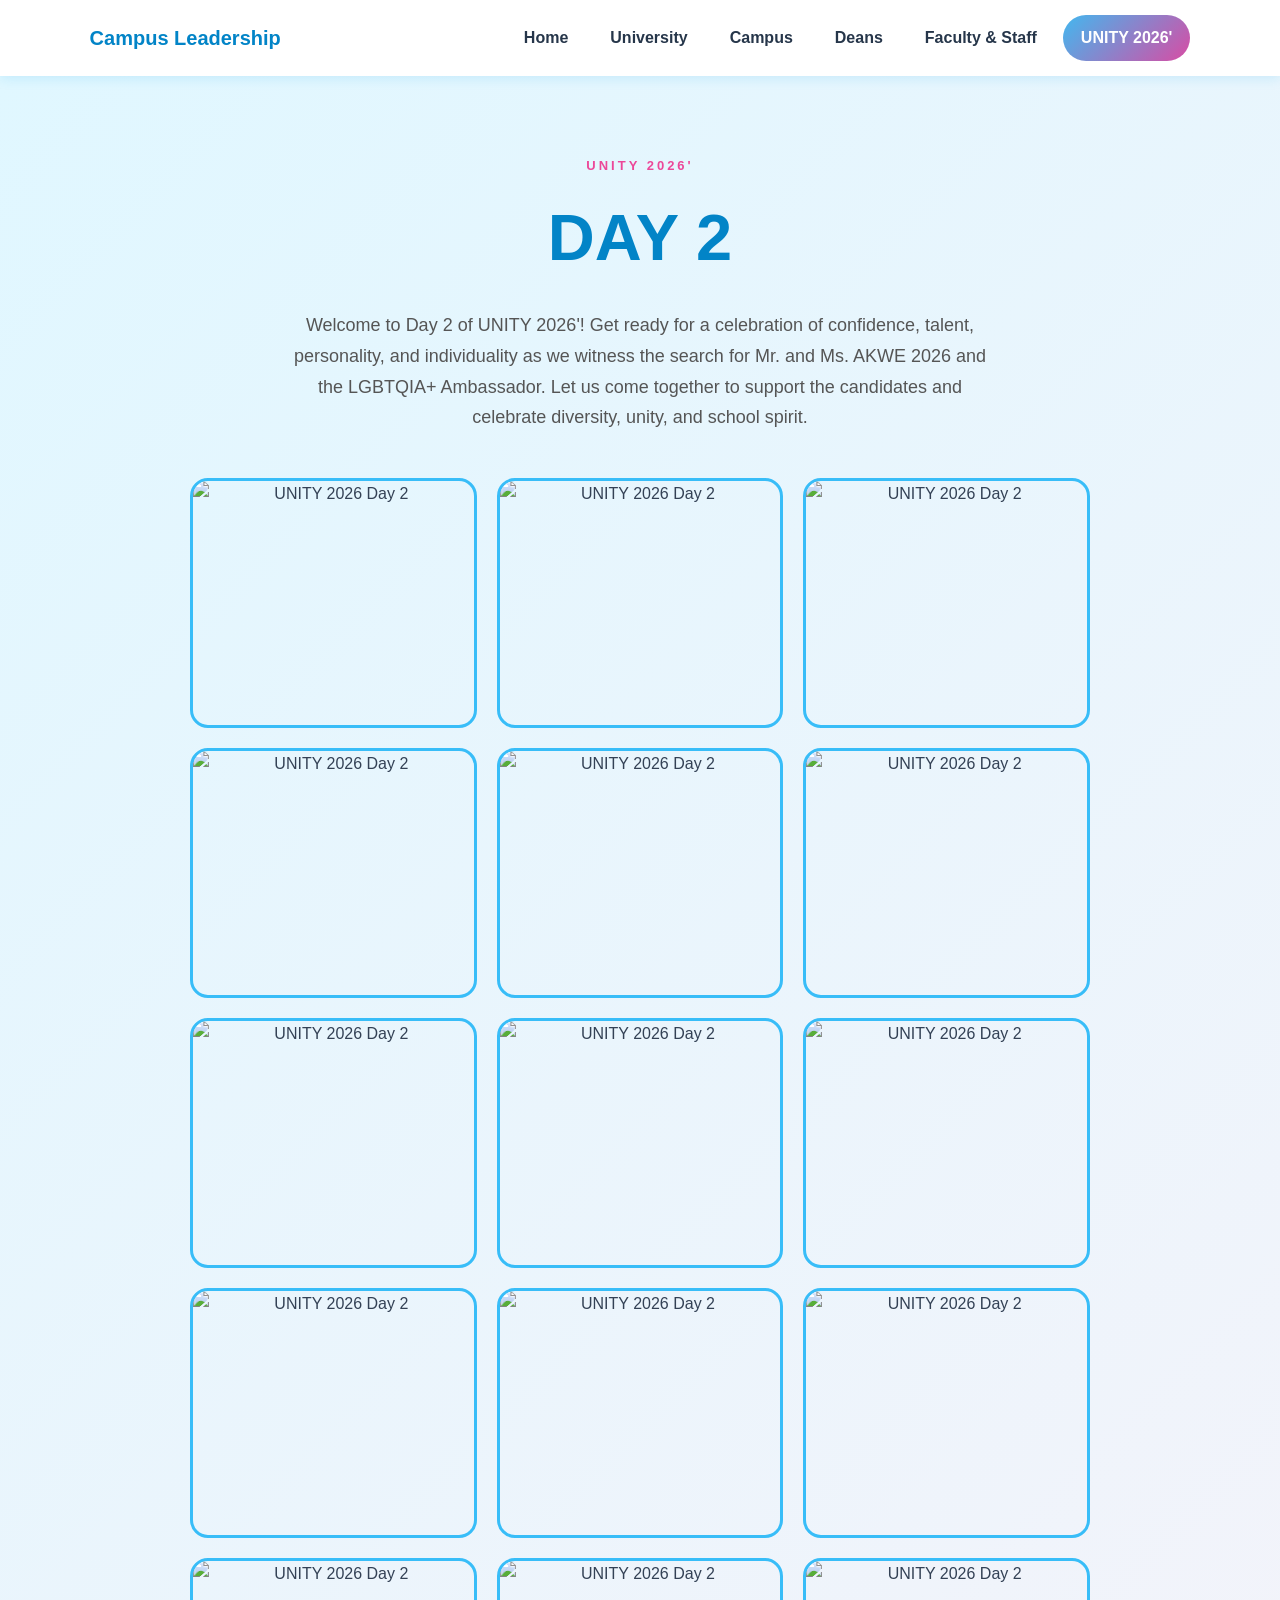
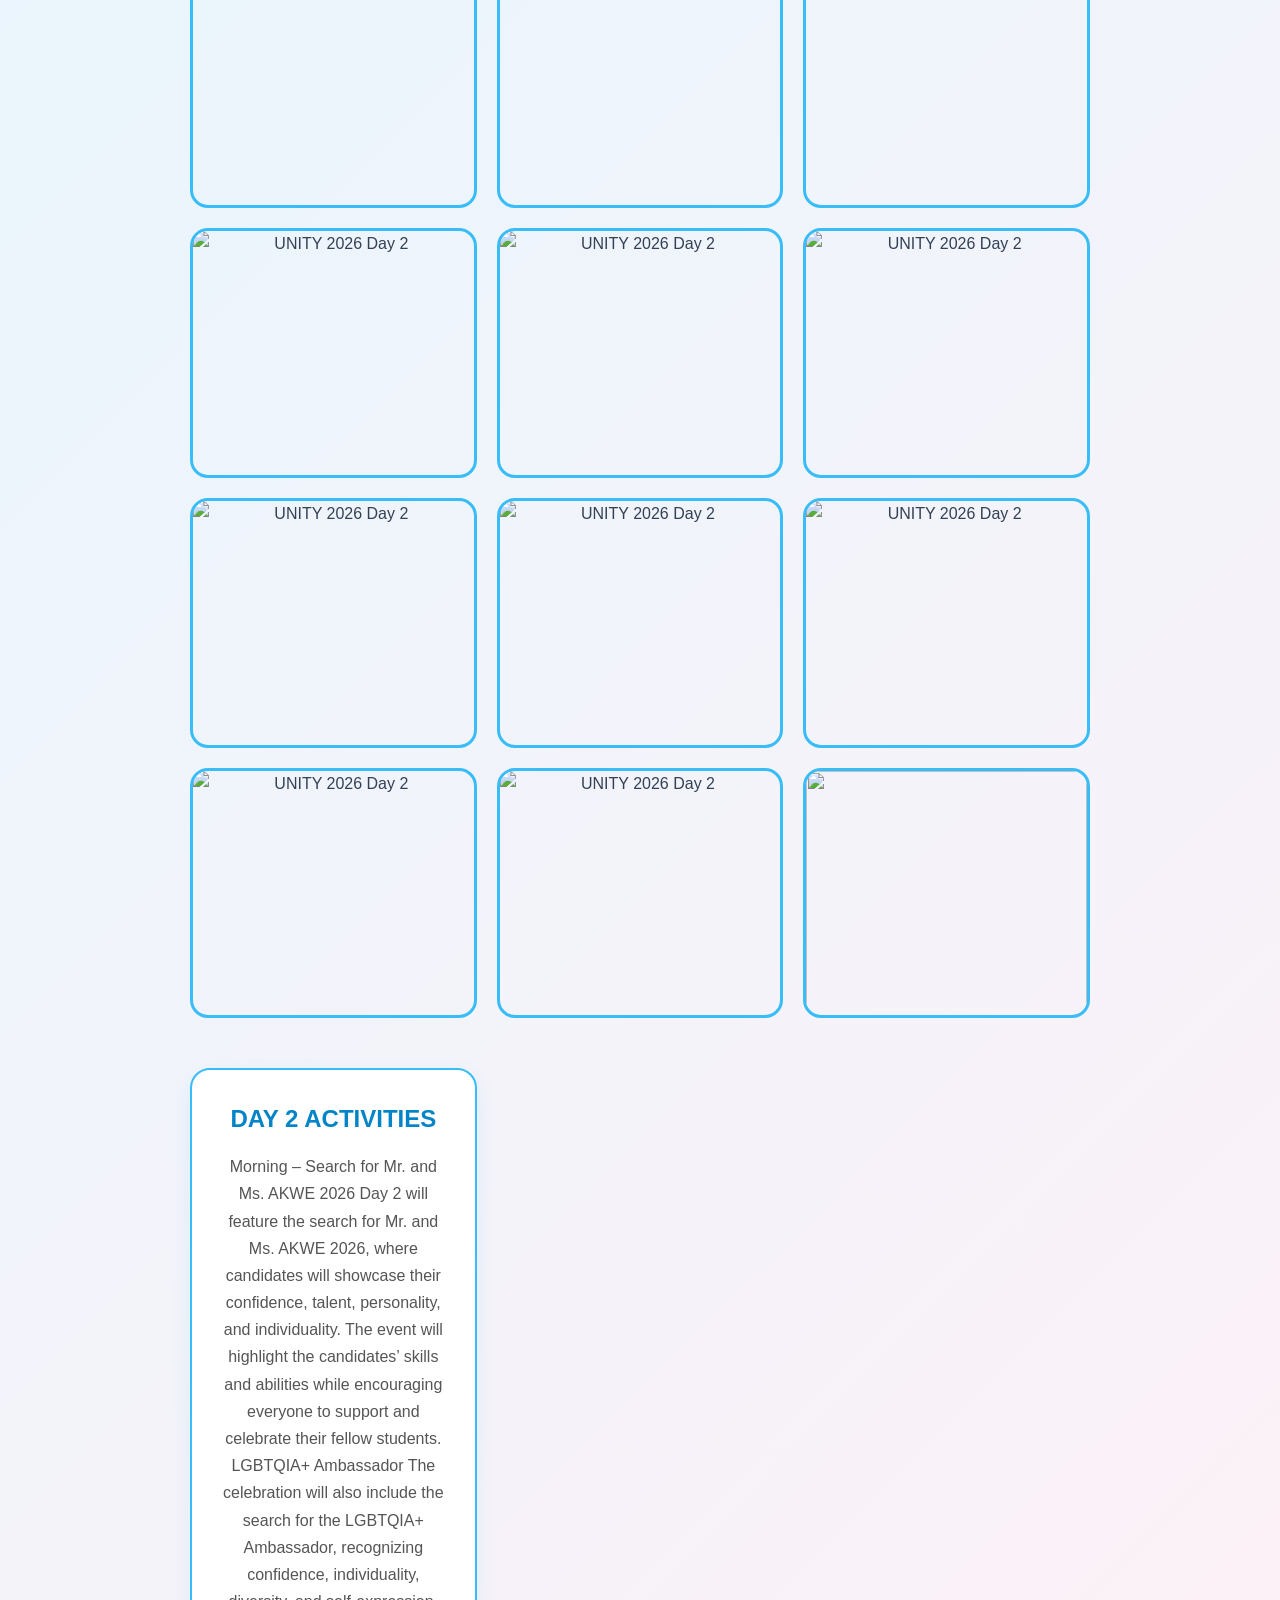
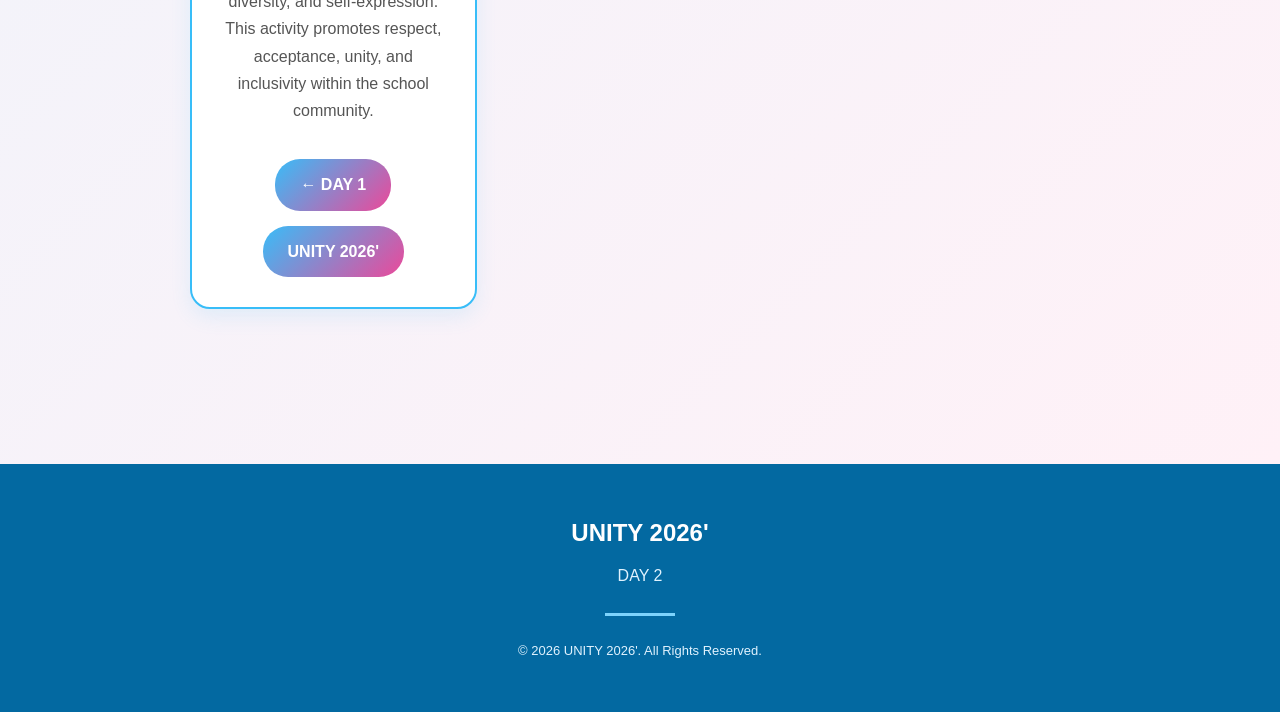
==== commit cac59125: "Update day2.html" ====
--- a/day2.html
+++ b/day2.html
@@ -148,6 +148,8 @@
                     <img src="image/day2-22.jpg" 
                     alt="UNITY 2026 Day 2">
                     <img src="image/day2-23.jpg"
+                          alt="UNITY 2026 Day 2">
+                    <img src="image/day2-24.jpg"
                 </div>
 
 
@@ -228,4 +230,4 @@
 
 </body>
 
-</html>+</html>
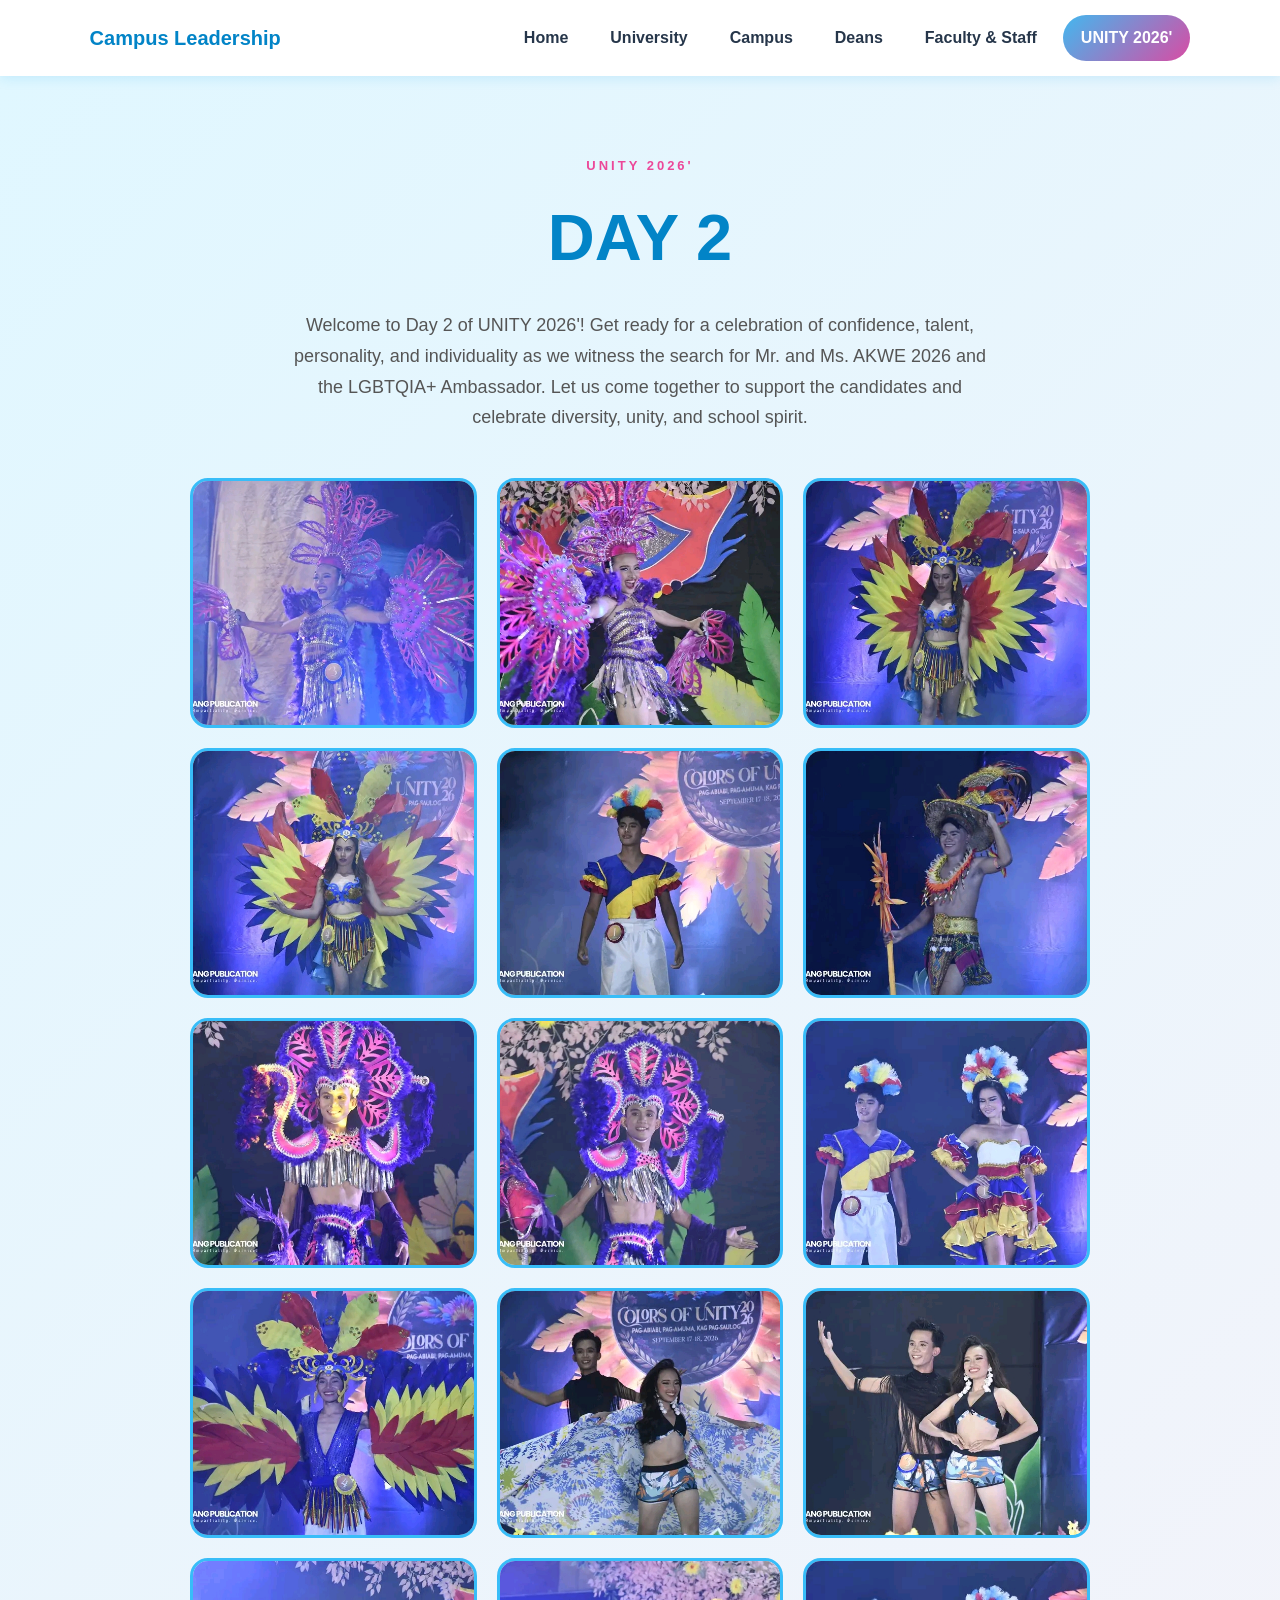
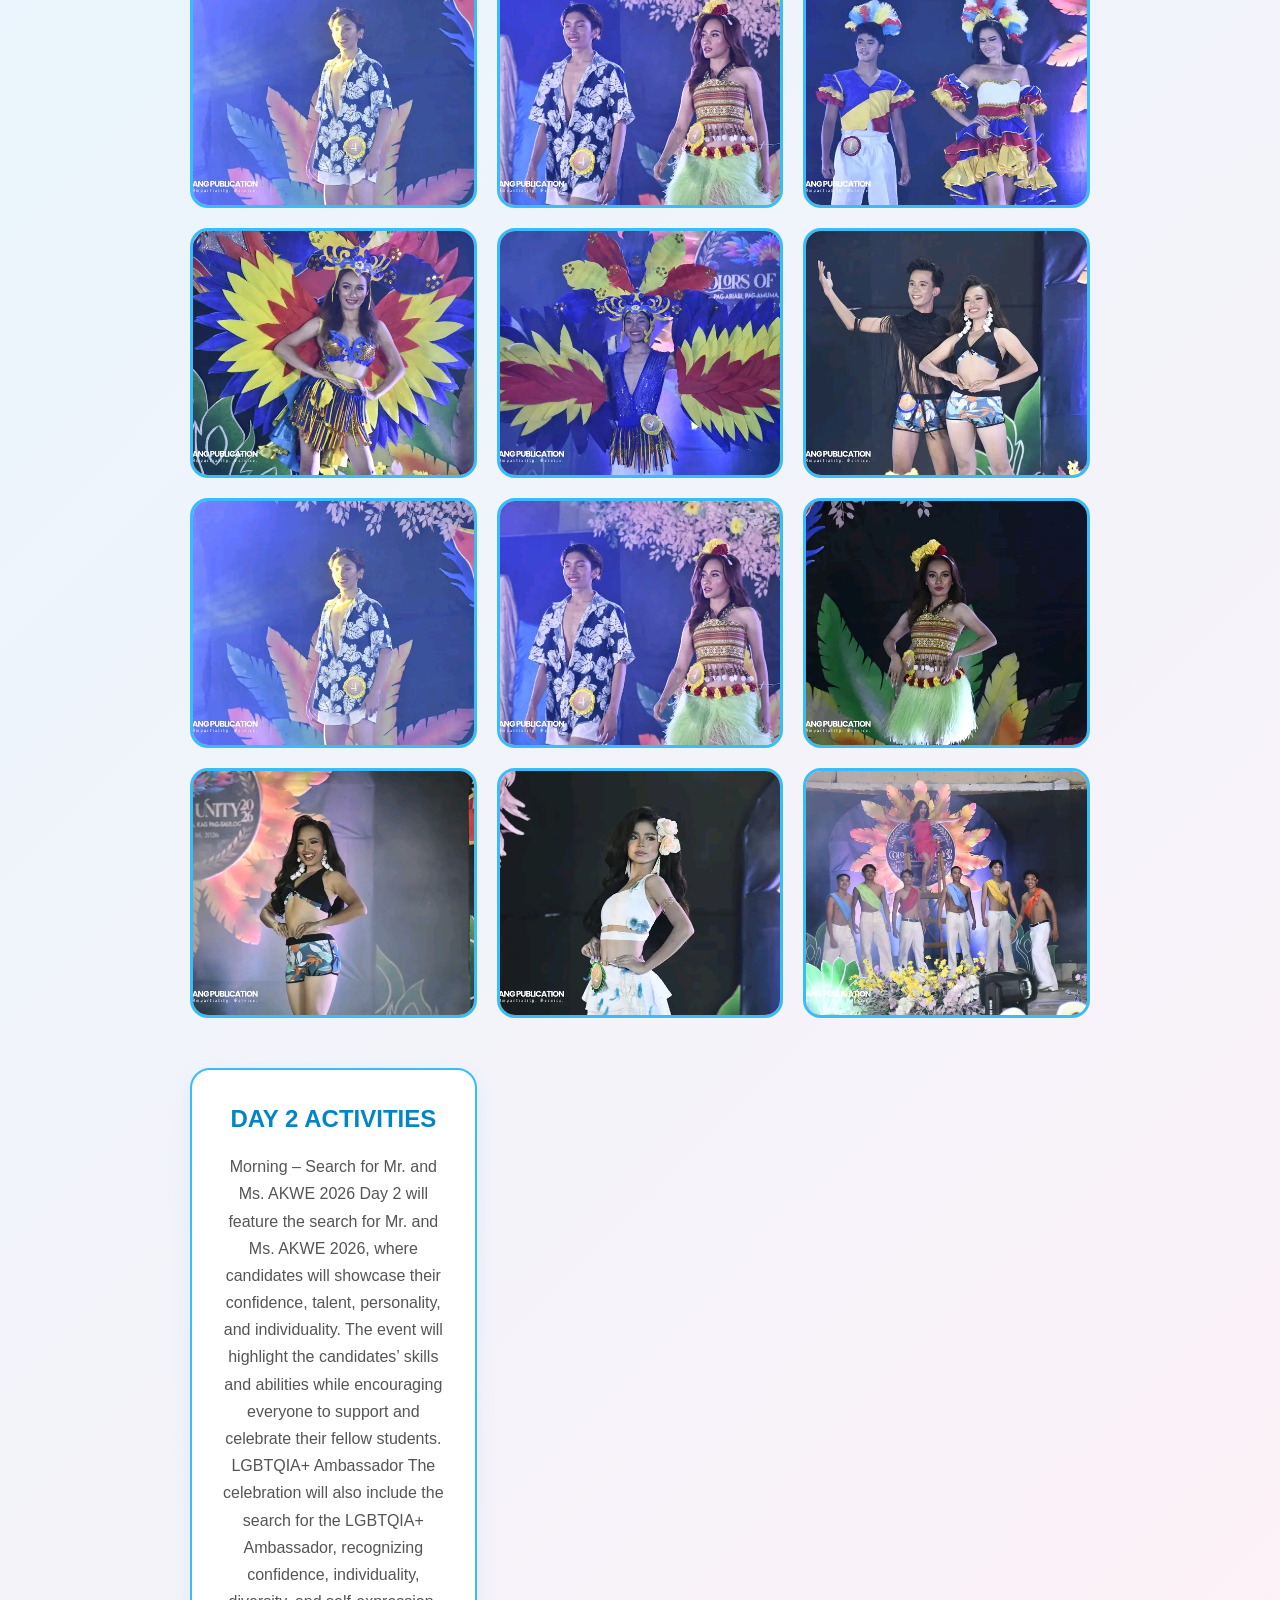
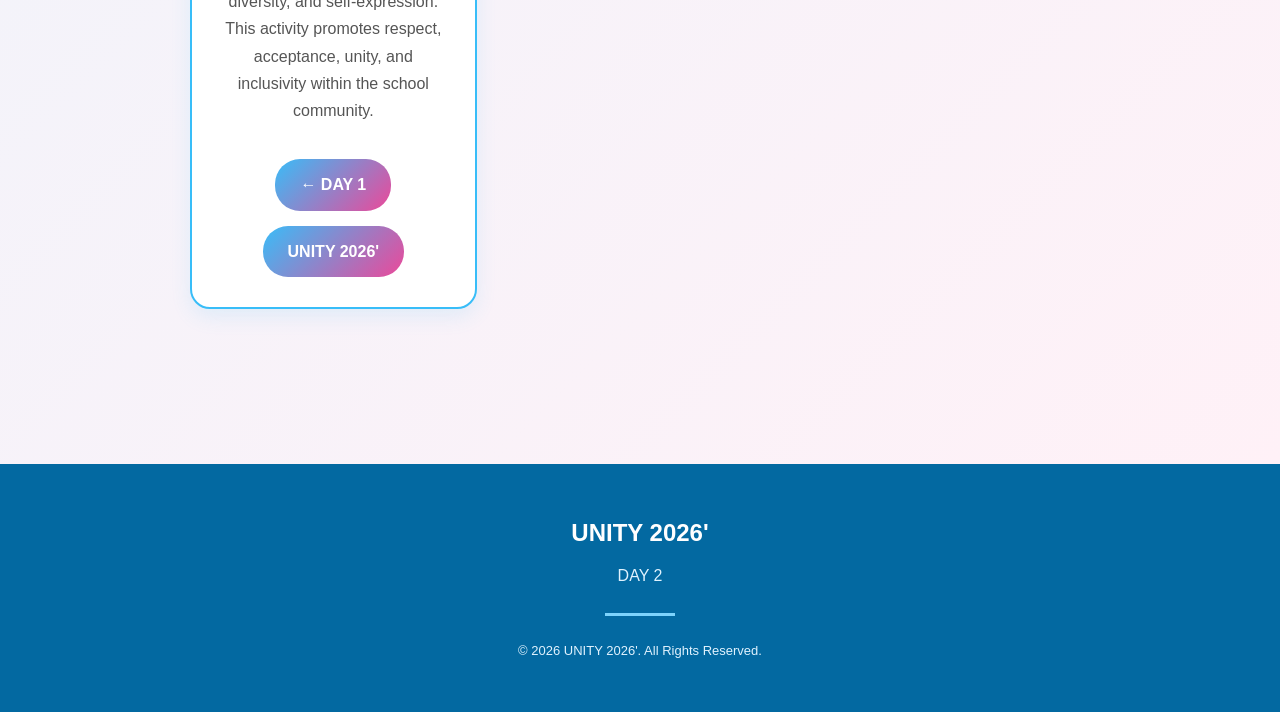
==== commit 375106f1: "Update day2.html" ====
--- a/day2.html
+++ b/day2.html
@@ -103,53 +103,53 @@
 
                 <div class="day-gallery">
             
-                    <img src="image/day2-1.jpg"
-                     alt="UNITY 2026 Day 2">
-                    <img src="image/day2-2.jpg"
-                     alt="UNITY 2026 Day 2">
-                    <img src="image/day2-3.jpg" 
-                    alt="UNITY 2026 Day 2">
-                    <img src="image/day2-4.jpg"
-                     alt="UNITY 2026 Day 2">
-                    <img src="image/day2-5.jpg" 
-                    alt="UNITY 2026 Day 2">
-                    <img src="image/day2-6.jpg"
-                     alt="UNITY 2026 Day 2">
-                    <img src="image/day2-7.jpg" 
-                    alt="UNITY 2026 Day 2">
-                    <img src="image/day2-8.jpg"
-                     alt="UNITY 2026 Day 2">
-                    <img src="image/day2-9.jpg" 
-                    alt="UNITY 2026 Day 2">
-                    <img src="image/day2-10.jpg" 
-                    alt="UNITY 2026 Day 2">
-                    <img src="image/day2-11.jpg"
-                     alt="UNITY 2026 Day 2">
-                    <img src="image/day2-12.jpg"
-                     alt="UNITY 2026 Day 2">
-                    <img src="image/day2-13.jpg" 
-                    alt="UNITY 2026 Day 2">
-                    <img src="image/day2-14.jpg" 
-                    alt="UNITY 2026 Day 2">
-                    <img src="image/day2-15.jpg" 
-                    alt="UNITY 2026 Day 2">
-                    <img src="image/day2-16.jpg" 
-                    alt="UNITY 2026 Day 2">
-                    <img src="image/day2-17.jpg"
-                     alt="UNITY 2026 Day 2">
-                    <img src="image/day2-18.jpg"
-                    alt="UNITY 2026 Day 2">
-                    <img src="image/day2-19.jpg" 
-                    alt="UNITY 2026 Day 2">
-                    <img src="image/day2-20.jpg" 
-                    alt="UNITY 2026 Day 2">
-                    <img src="image/day2-21.jpg" 
-                    alt="UNITY 2026 Day 2">
-                    <img src="image/day2-22.jpg" 
-                    alt="UNITY 2026 Day 2">
-                    <img src="image/day2-23.jpg"
+                    <img src="day2-1.jpg"
+                     alt="UNITY 2026 Day 2">
+                    <img src="day2-2.jpg"
+                     alt="UNITY 2026 Day 2">
+                    <img src="day2-3.jpg" 
+                    alt="UNITY 2026 Day 2">
+                    <img src="day2-4.jpg"
+                     alt="UNITY 2026 Day 2">
+                    <img src="day2-5.jpg" 
+                    alt="UNITY 2026 Day 2">
+                    <img src="day2-6.jpg"
+                     alt="UNITY 2026 Day 2">
+                    <img src="day2-7.jpg" 
+                    alt="UNITY 2026 Day 2">
+                    <img src="day2-8.jpg"
+                     alt="UNITY 2026 Day 2">
+                    <img src="day2-9.jpg" 
+                    alt="UNITY 2026 Day 2">
+                    <img src="day2-10.jpg" 
+                    alt="UNITY 2026 Day 2">
+                    <img src="day2-11.jpg"
+                     alt="UNITY 2026 Day 2">
+                    <img src="day2-12.jpg"
+                     alt="UNITY 2026 Day 2">
+                    <img src="day2-13.jpg" 
+                    alt="UNITY 2026 Day 2">
+                    <img src="day2-14.jpg" 
+                    alt="UNITY 2026 Day 2">
+                    <img src="day2-15.jpg" 
+                    alt="UNITY 2026 Day 2">
+                    <img src="day2-16.jpg" 
+                    alt="UNITY 2026 Day 2">
+                    <img src="day2-17.jpg"
+                     alt="UNITY 2026 Day 2">
+                    <img src="day2-18.jpg"
+                    alt="UNITY 2026 Day 2">
+                    <img src="day2-19.jpg" 
+                    alt="UNITY 2026 Day 2">
+                    <img src="day2-20.jpg" 
+                    alt="UNITY 2026 Day 2">
+                    <img src="day2-21.jpg" 
+                    alt="UNITY 2026 Day 2">
+                    <img src="day2-22.jpg" 
+                    alt="UNITY 2026 Day 2">
+                    <img src="day2-23.jpg"
                           alt="UNITY 2026 Day 2">
-                    <img src="image/day2-24.jpg"
+                    <img src="day2-24.jpg"
                 </div>
 
 
